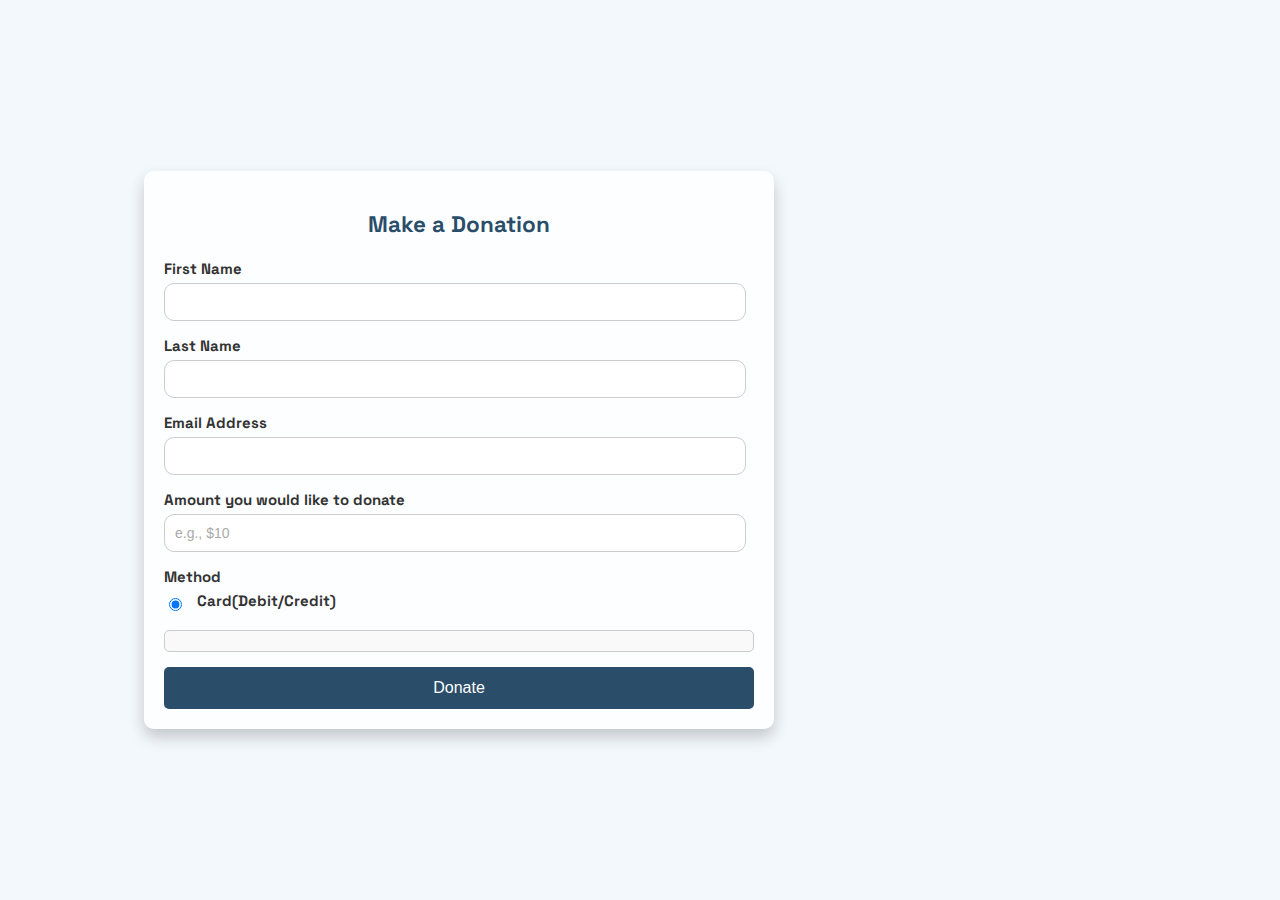
==== form.html @ e6a8d256 "Add files via upload" ====
<!DOCTYPE html>
<html lang="en">
<head>
  <meta charset="UTF-8">
  <meta name="viewport" content="width=device-width, initial-scale=1.0">
  <title>Donate</title>
  <script src="https://js.stripe.com/v3/"></script>
  <link rel="stylesheet" href="form.css">
  <link href="https://fonts.googleapis.com/css2?family=Noto+Sans&display=swap" rel="stylesheet">
  <link rel="preconnect" href="https://fonts.googleapis.com">
  <link rel="preconnect" href="https://fonts.gstatic.com" crossorigin>
  <link href="https://fonts.googleapis.com/css2?family=Space+Grotesk:wght@300..700&display=swap" rel="stylesheet">
  <style>
    /* Modal styles */
    .modal {
      display: none; /* Hidden by default */
      position: fixed;
      z-index: 1; /* Sit on top */
      left: 0;
      top: 0;
      width: 100%;
      height: 100%;
      background-color: rgba(0, 0, 0, 0.5); /* Background overlay */
      justify-content: center;
      align-items: center;
      color: white;
    }

    .modal-content {
      background-color: #2a4d69;
      padding: 20px;
      border-radius: 10px;
      text-align: center;
      max-width: 500px;
      margin: 0 auto;
    }

    .close-btn {
      position: absolute;
      top: 10px;
      right: 10px;
      color: white;
      font-size: 25px;
      font-weight: bold;
      cursor: pointer;
    }

    .close-btn:hover {
      color: #f9f9f9;
    }

    .modal h3 {
      font-size: 24px;
    }

    .modal p {
      font-size: 16px;
    }
  </style>
</head>
<body>
  <div class="form-container">
    <h2>Make a Donation</h2>
    <form id="payment-form">
      <div class="input-group">
        <label for="first-name">First Name</label>
        <input type="text" id="first-name" name="first-name" required>
      </div>
      <div class="input-group">
        <label for="last-name">Last Name</label>
        <input type="text" id="last-name" name="last-name" required>
      </div>
      <div class="input-group">
        <label for="email">Email Address</label>
        <input type="email" id="email" name="email" required>
      </div>
      <div class="input-group">
        <label for="amount">Amount you would like to donate</label>
        <input type="number" id="amount" name="amount" placeholder="e.g., $10" min="1" required>
      </div>
      <div class="input-group">
        <label>Method</label>
        <div class="radio-group">
          <input type="radio" id="credit-card" name="method" value="credit-card" checked>
          <label for="credit-card">Card(Debit/Credit)</label>
        </div>
      </div>
      <div id="card-element" class="input-group"></div>
      <button type="submit" id="submit-button">Donate</button>
    </form>
  </div>

  <!-- Modal for success or error message -->
  <div id="success-modal" class="modal">
    <div class="modal-content">
      <span class="close-btn" onclick="closeModal()">&times;</span>
      <h3 id="modal-heading">Processing Payment</h3>
      <p id="modal-message">Please wait...</p>
    </div>
  </div>

  <script>
    const stripe = Stripe('pk_test_51PBFNmSC7quupKi5iiqTRPhF33ndiHBRDHn5FzYX9Iw69wjAKXtt6PKtfWSIwjEsoYiUuXkfWdmGPm6VsV1ov8F100tj3hbzc6');
    const elements = stripe.elements();
    const cardElement = elements.create('card');
    cardElement.mount('#card-element');

    const form = document.getElementById('payment-form');
    form.addEventListener('submit', async (event) => {
      event.preventDefault();
      const amount = document.getElementById('amount').value;
      const email = document.getElementById('email').value;

      // Show the modal while processing
      showModal("Processing Payment", "Please wait...");

      // Create PaymentIntent via server
      const response = await fetch('process_donation.php', {
        method: 'POST',
        headers: { 'Content-Type': 'application/json' },
        body: JSON.stringify({ amount, email })
      });

      const { clientSecret, error } = await response.json();
      if (error) {
        showModal("Error", `Error: ${error.message}`);
        return;
      }

      // Confirm the payment on the frontend
      const { paymentIntent, error: confirmError } = await stripe.confirmCardPayment(clientSecret, {
        payment_method: {
          card: cardElement,
          billing_details: { email }
        }
      });

      if (confirmError) {
        showModal("Error", `Error: ${confirmError.message}`);
      } else if (paymentIntent.status === 'succeeded') {
        // Payment success, show success message
        showModal("Payment Successful!", "Thank you for your donation.");
        setTimeout(() => {
          window.location.href = 'index.php';
        }, 3000); // 3 seconds delay for redirect
      }
    });

    // Function to show the modal
    function showModal(heading, message) {
      document.getElementById('modal-heading').innerText = heading;
      document.getElementById('modal-message').innerText = message;
      document.getElementById('success-modal').style.display = 'flex'; // Display modal
    }

    // Function to close the modal
    function closeModal() {
      document.getElementById('success-modal').style.display = 'none'; // Hide modal
    }
  </script>
</body>
</html>
---- form.css ----
/* Body Styling */
body {
    font-family: "Space Grotesk", serif; /* Use Noto Sans */
    background-color: #f3f8fd;
    background-image: url('images/payment.png');
    background-size: cover; 
    background-repeat: no-repeat; 
    background-position: center; 
    height: 100vh;
    margin: 0;
    display: flex;
    justify-content: flex-start; /* Align to the left */
    align-items: center;
    padding: 0 20px;
}

/* Form Container */
.form-container {
    background: rgba(255, 255, 255, 0.8); /* Transparent background */
    border-radius: 10px;
    box-shadow: 0 8px 16px rgba(0, 0, 0, 0.2); /* Add shadow */
    padding: 20px;
    max-width: 630px; /* Updated width */
    width: 100%; /* Ensures responsiveness */
    box-sizing: border-box;
    margin-left: 10%; 
    font-size:15px ;
}


@media (max-width: 800px) {
    .form-container {
        padding: 15px; /* Adjust padding for smaller screens */
        max-width: 95%; 
        margin-left: 5px; /* Center the form for smaller screens */
        margin-right: 0; 
        font-size:12px ;
    }
}

/* Heading */
h2 {
    text-align: center;
    color: #2a4d69;
    margin-bottom: 20px;
}

/* Input Group */
.input-group {
    margin-bottom: 15px;
}

.input-group label {
    display: block;
    font-weight: bold;
    margin-bottom: 5px;
    color: #333;
}

.input-group input[type="text"],
.input-group input[type="email"],
.input-group input[type="number"] {
    width: calc(100% - 30px);
    padding: 10px;
    border: 1px solid #ccc;
    border-radius: 10px;
    font-size: 14px;
    margin-right: 20px;
}

.input-group input::placeholder {
    color: #aaa;
}

.radio-group {
    display: flex;
    flex-wrap: wrap;
    gap: 10px;
    align-items: center;
}

.radio-group input[type="radio"] {
    margin-right: 5px;
}

/* Card Element */
#card-element {
    padding: 10px;
    border: 1px solid #ccc;
    border-radius: 5px;
    background-color: #f9f9f9;
}

/* Submit Button */
button {
    width: 100%;
    padding: 12px;
    background-color: #2a4d69;
    color: white;
    font-size: 16px;
    border: none;
    border-radius: 5px;
    cursor: pointer;
    transition: background-color 0.3s ease;
}

button:hover {
    background-color: #2a4d69;
}

/* Payment Result */
#payment-result {
    margin-top: 20px;
    font-size: 14px;
    text-align: center;
    color: #4fd94f;
}




  /* Modal Styles */
/* Modal Styles */
.modal {
    display: none; /* Hidden by default */
    position: fixed;
    z-index: 1; /* Sit on top */
    left: 0;
    top: 0;
    width: 100%;
    height: 100%;
    background-color: rgba(0, 0, 0, 0.5); /* Background overlay */
    justify-content: center;
    align-items: center;
    color: white;
  }
  
  .modal-content {
    background-color: #2a4d69;
    padding: 20px;
    border-radius: 10px;
    text-align: center;
    max-width: 500px;
    margin: 0 auto;
    position: relative; /* Ensures close-btn is positioned relative to this container */
  }
  
  .close-btn {
    position: absolute; /* Position relative to modal-content */
    top: 10px; /* Distance from the top */
    right: 10px; /* Distance from the right */
    color: white;
    font-size: 25px;
    font-weight: bold;
    cursor: pointer;
  }
  
  .close-btn:hover {
    color: #f9f9f9;
  }
  
  .modal h3 {
    font-size: 24px;
  }
  
  .modal p {
    font-size: 16px;
  }
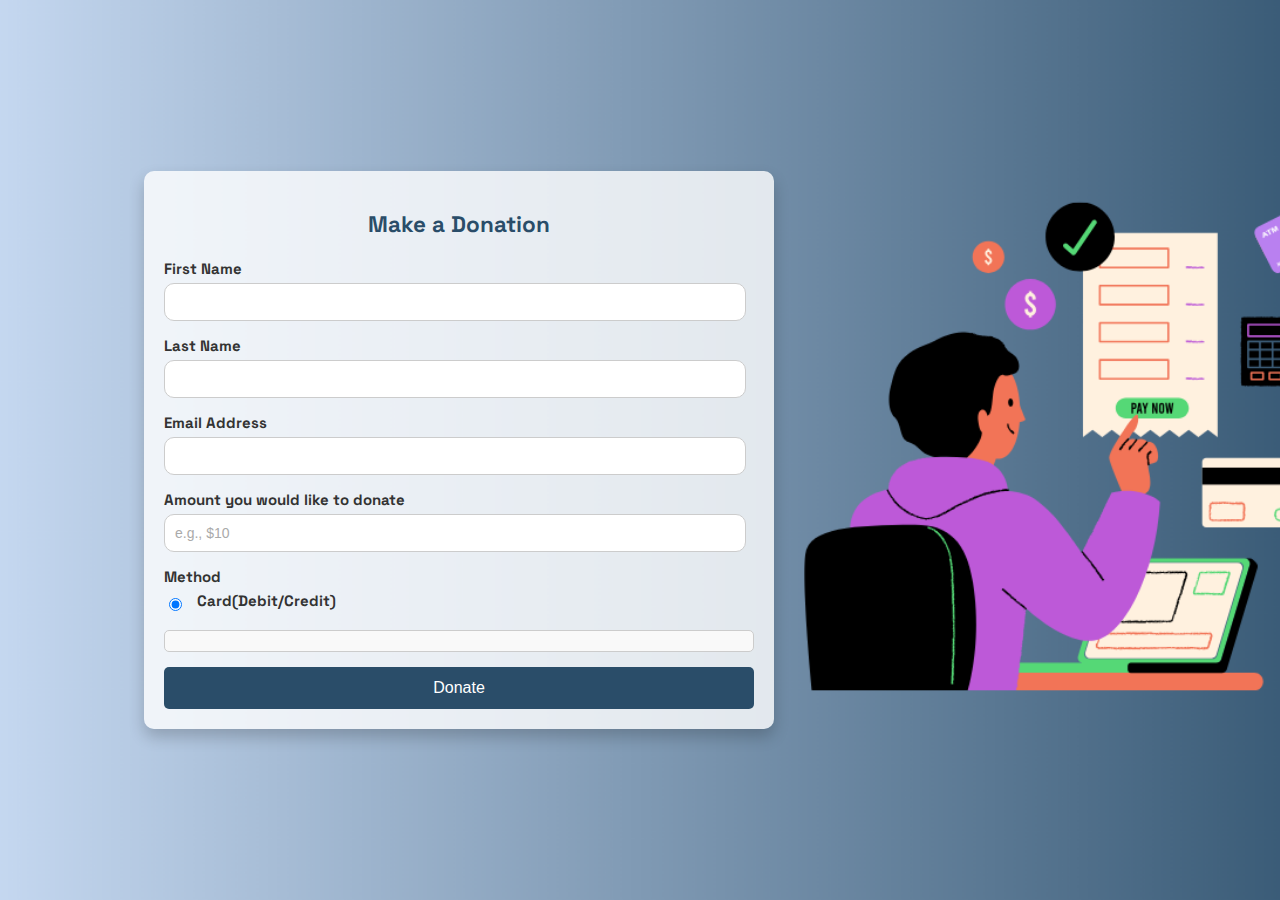
==== commit c25108f5: "Update form.html" ====
--- a/form.html
+++ b/form.html
@@ -100,7 +100,7 @@
   </div>
 
   <script>
-    const stripe = Stripe('pk_test_51PBFNmSC7quupKi5iiqTRPhF33ndiHBRDHn5FzYX9Iw69wjAKXtt6PKtfWSIwjEsoYiUuXkfWdmGPm6VsV1ov8F100tj3hbzc6');
+    const stripe = Stripe('your_stripe_api_key');  
     const elements = stripe.elements();
     const cardElement = elements.create('card');
     cardElement.mount('#card-element');
@@ -111,10 +111,9 @@
       const amount = document.getElementById('amount').value;
       const email = document.getElementById('email').value;
 
-      // Show the modal while processing
+     
       showModal("Processing Payment", "Please wait...");
 
-      // Create PaymentIntent via server
       const response = await fetch('process_donation.php', {
         method: 'POST',
         headers: { 'Content-Type': 'application/json' },
@@ -127,7 +126,7 @@
         return;
       }
 
-      // Confirm the payment on the frontend
+  
       const { paymentIntent, error: confirmError } = await stripe.confirmCardPayment(clientSecret, {
         payment_method: {
           card: cardElement,
@@ -138,7 +137,7 @@
       if (confirmError) {
         showModal("Error", `Error: ${confirmError.message}`);
       } else if (paymentIntent.status === 'succeeded') {
-        // Payment success, show success message
+       
         showModal("Payment Successful!", "Thank you for your donation.");
         setTimeout(() => {
           window.location.href = 'index.php';
@@ -146,16 +145,15 @@
       }
     });
 
-    // Function to show the modal
+    
     function showModal(heading, message) {
       document.getElementById('modal-heading').innerText = heading;
       document.getElementById('modal-message').innerText = message;
-      document.getElementById('success-modal').style.display = 'flex'; // Display modal
+      document.getElementById('success-modal').style.display = 'flex'; 
     }
 
-    // Function to close the modal
     function closeModal() {
-      document.getElementById('success-modal').style.display = 'none'; // Hide modal
+      document.getElementById('success-modal').style.display = 'none'; 
     }
   </script>
 </body>
